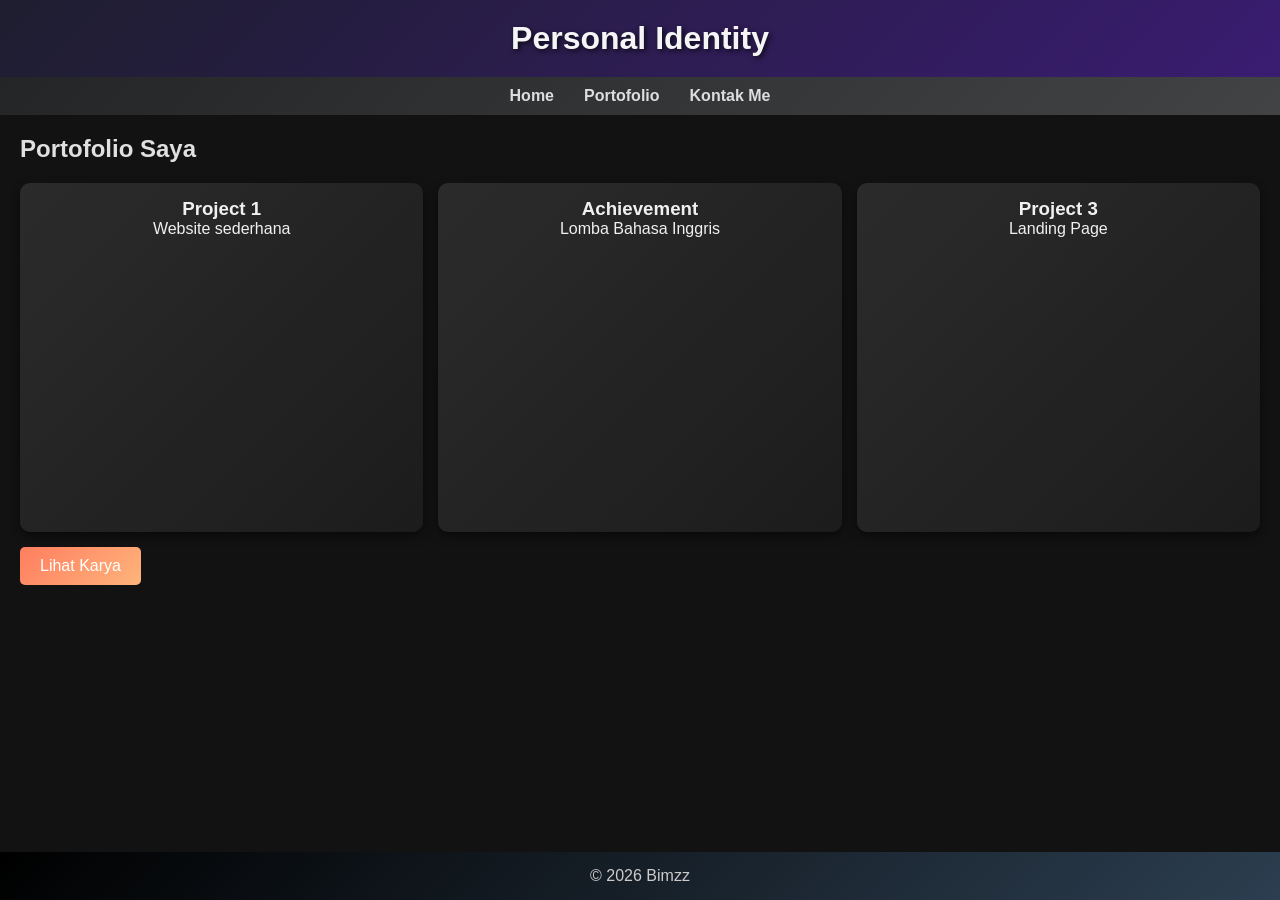
==== index.html @ ca504166 "Update and rename Project Personal Branding.html to index.html" ====
<!DOCTYPE html>
<html lang="en">
<head>
    <meta charset="UTF-8">
    <meta name="viewport" content="width=device-width, initial-scale=1.0">
    <title>Personal Branding</title>
    <link rel="stylesheet" href="style.css">
</head>
<body>
    <div class="container">
        <header>
            <h1>Personal Identity</h1>
        </header>
        <!-- NAVBAR -->
    <nav>
        <ul>
            <li><a href="#">Home</a></li>
            <li><a href="data_diri.html" target="_blank">Portofolio</a></li>
            <li><a href="https://www.instagram.com/bimaho_09?igsh=aTBqZmhybWdoZWo3&utm_source=qr">Kontak Me</a></li>
        </ul>
    </nav>

    <!-- CONTENT -->
    <main>
        <h2>Portofolio Saya</h2>

        <!-- LIST PROJECT -->
        <div class="portfolio">
            <div class="card">
                <h3>Project 1</h3>
                <p>Website sederhana</p>
            </div>

            <div class="card">
                <h3>Achievement</h3>
                <p>Lomba Bahasa Inggris</p>
            </div>
            <div class="card">
                <h3>Project 3</h3>
                <p>Landing Page</p>
            </div>
        </div>

        <!-- CTA BUTTON -->
        <a href="https://github.com/Kencana99" class="btn">Lihat Karya</a>
    </main>

    <!-- FOOTER -->
    <footer>
        <p>© 2026 Bimzz</p>
    </footer>
</div>


</body>
</html>
---- style.css ----
/* RESET dasar */
* {
    margin: 0;
    padding: 0;
    box-sizing: border-box;
    font-family: Arial, sans-serif;
}

/* GRID UTAMA */
.container {
    display: grid;
    grid-template-areas:
        "header"
        "navbar"
        "content"
        "footer";
    grid-template-rows: auto auto 1fr auto;
    min-height: 100vh;
    background: #121212; /* background utama gelap */
}

/* HEADER */
header {
    grid-area: header;
    background: linear-gradient(135deg, #1e1e2f, #3a1c71); /* senja gelap (ungu-biru) */
    color: #f5f5f5;
    padding: 20px;
    text-align: center;
    text-shadow: 2px 2px 5px rgba(0, 0, 0, 0.7);
}

/* NAVBAR */
nav {
    grid-area: navbar;
    background: linear-gradient(135deg, #232526, #414345); /* abu gelap elegan */
    padding: 10px;
}

/* menu navbar */
nav ul {
    display: flex;
    justify-content: center;
    list-style: none;
}

/* jarak menu */
nav ul li {
    margin: 0 15px;
}

/* link menu */
nav ul li a {
    color: #ddd; /* abu terang */
    text-decoration: none;
    font-weight: bold;
    transition: 0.3s;
}

/* hover menu */
nav ul li a:hover {
    color: #fff;
    background: linear-gradient(135deg, #ff7e5f, #feb47b); /* sentuhan senja */
    padding: 10px 15px;
    border-radius: 5px;
}

/* CONTENT */
main {
    grid-area: content;
    padding: 20px;
    color: #e0e0e0; /* teks terang biar kontras */
}

/* GRID portfolio */
.portfolio {
    display: grid;
    grid-template-columns: 1fr;
    gap: 15px;
    margin-top: 20px;
}

/* CARD */
.card {
    background: linear-gradient(135deg, #2b2b2b, #1c1c1c); /* dark card */
    padding: 15px;
    border-radius: 10px;
    text-align: center;
    color: #f0f0f0;
    box-shadow: 0 4px 10px rgba(0,0,0,0.5); /* efek depth */

}
.card {
    transition: 0.3s;
}

.card:hover {
    transform: translateY(-5px);
    box-shadow: 0 10px 20px rgba(0,0,0,0.7);
}

/* BUTTON CTA */
.btn {
    display: inline-block;
    margin-top: 15px;
    padding: 10px 20px;
    background: linear-gradient(135deg, #ff7e5f, #feb47b);
    color: #fff;
    text-decoration: none;
    border-radius: 5px;
}
/* FOOTER */
footer {
    grid-area: footer;
    background: linear-gradient(135deg, #000000, #2c3e50); /* gelap elegan */
    color: #ccc;
    text-align: center;
    padding: 15px;
}

/* HANDPHONE */
@media screen and (max-width: 480px) {
    .portfolio {
        grid-template-columns: 1fr;
    }
}

/* TABLET */
@media screen and (min-width: 768px) {
    .portfolio {
        grid-template-columns: 1fr 1fr;
    }
}

/* DESKTOP */
@media screen and (min-width: 1024px) {
    .portfolio {
        grid-template-columns: 1fr 1fr 1fr;
        height: 50%;
    }
}
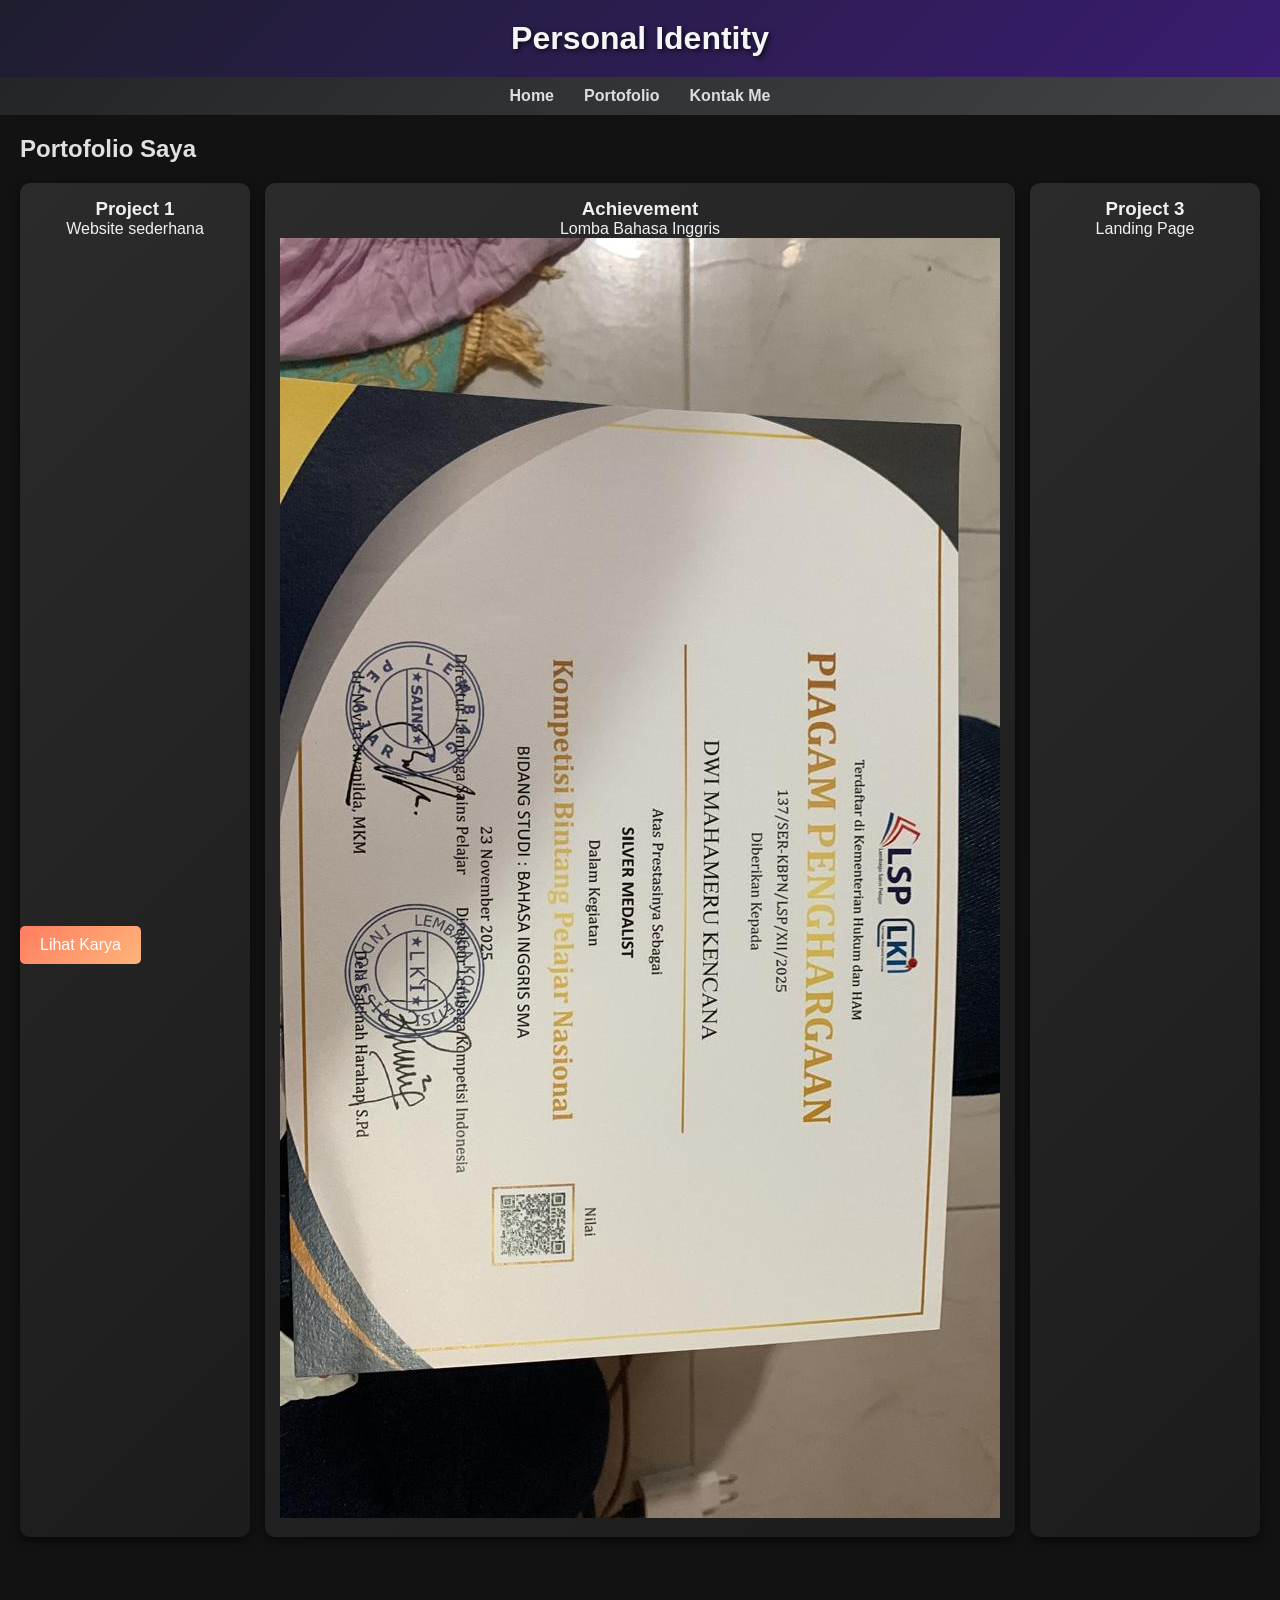
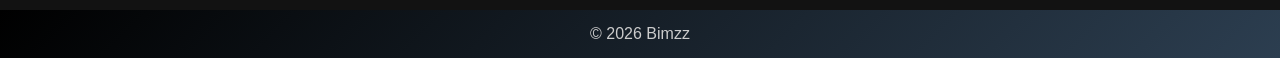
==== commit f405e102: "Update index.html" ====
--- a/index.html
+++ b/index.html
@@ -34,6 +34,7 @@
             <div class="card">
                 <h3>Achievement</h3>
                 <p>Lomba Bahasa Inggris</p>
+                <img src="lomba.jpeg" alt="foto">  
             </div>
             <div class="card">
                 <h3>Project 3</h3>
